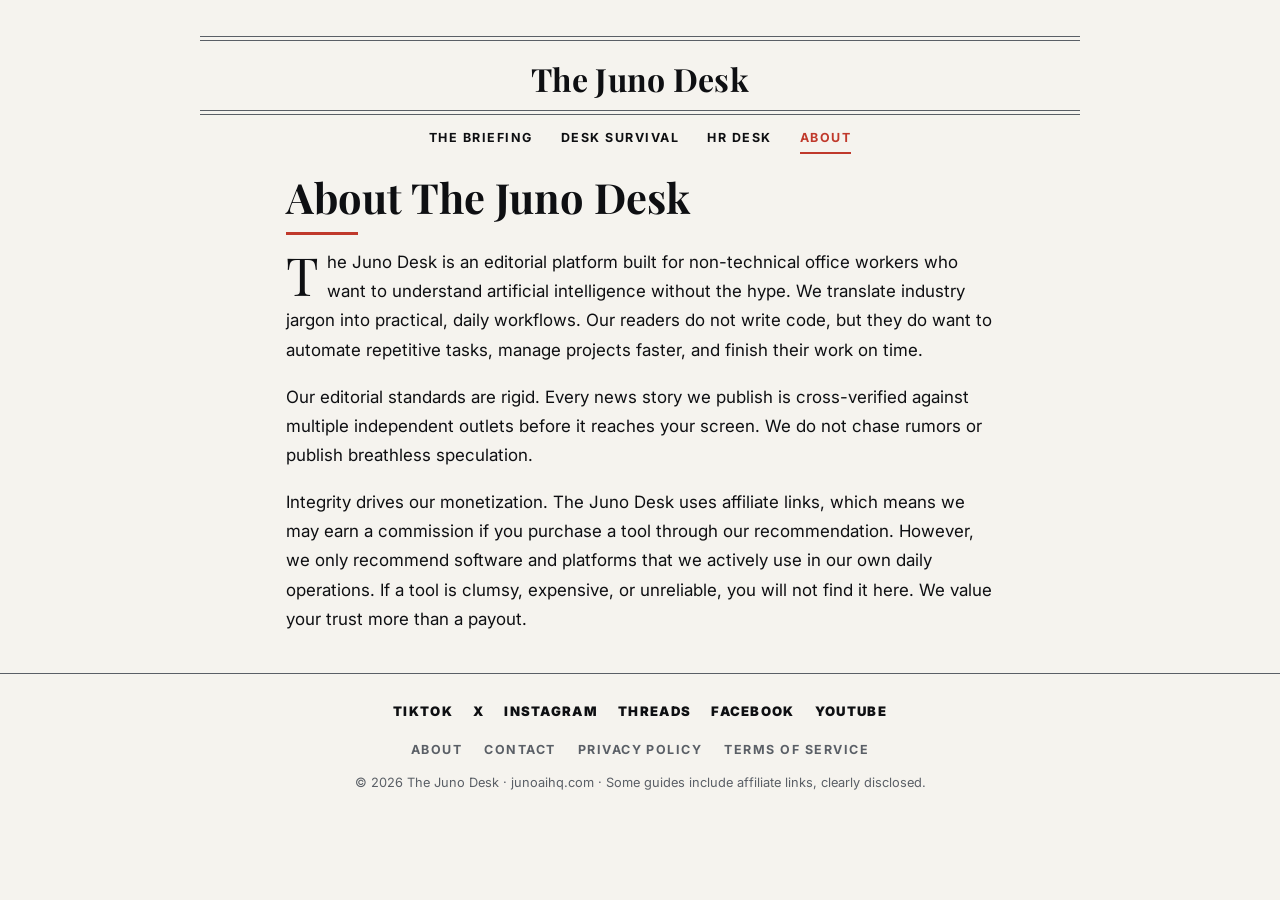
==== about/index.html @ b9f9208d "feat: add footer social links (6 channels) + about/privacy/terms/contact pages" ====
<!DOCTYPE html>
<html lang="en">
<head>
<meta charset="UTF-8">
<meta name="viewport" content="width=device-width, initial-scale=1.0">
<title>About — The Juno Desk</title>
<meta name="description" content="The Juno Desk is an editorial platform for non-technical office workers who want to understand AI without the hype.">
<link rel="preconnect" href="https://fonts.googleapis.com">
<link href="https://fonts.googleapis.com/css2?family=Playfair+Display:wght@700&family=Inter:wght@400;700;900&display=swap" rel="stylesheet">
<link rel="stylesheet" href="../style.css">
</head>
<body>

<header>
  <div class="rule-double"></div>
  <h1 class="masthead" style="font-size:2rem; padding:10px 0 4px"><a href="/" style="color:inherit;text-decoration:none">The Juno Desk</a></h1>
  <div class="rule-double"></div>
  <nav>
    <a href="/">The Briefing</a>
    <a href="/desk-survival/">Desk Survival</a>
    <a href="/hr-desk/">HR Desk</a>
    <a href="/about/" class="active">About</a>
  </nav>
</header>

<main class="wrap article-body">

  <h1>About The Juno Desk</h1>

  <p class="lead">The Juno Desk is an editorial platform built for non-technical office workers who want to understand artificial intelligence without the hype. We translate industry jargon into practical, daily workflows. Our readers do not write code, but they do want to automate repetitive tasks, manage projects faster, and finish their work on time.</p>

  <p>Our editorial standards are rigid. Every news story we publish is cross-verified against multiple independent outlets before it reaches your screen. We do not chase rumors or publish breathless speculation.</p>

  <p>Integrity drives our monetization. The Juno Desk uses affiliate links, which means we may earn a commission if you purchase a tool through our recommendation. However, we only recommend software and platforms that we actively use in our own daily operations. If a tool is clumsy, expensive, or unreliable, you will not find it here. We value your trust more than a payout.</p>

</main>

<footer>
  <div class="social wrap">
    <a href="https://www.tiktok.com/@junoaihq" target="_blank" rel="noopener">TikTok</a>
    <a href="https://x.com/junoaihq" target="_blank" rel="noopener">X</a>
    <a href="https://www.instagram.com/junoaihq" target="_blank" rel="noopener">Instagram</a>
    <a href="https://www.threads.com/@junoaihq" target="_blank" rel="noopener">Threads</a>
    <a href="https://www.facebook.com/junoaihq" target="_blank" rel="noopener">Facebook</a>
    <a href="https://www.youtube.com/@junoaihq" target="_blank" rel="noopener">YouTube</a>
  </div>
  <div class="links wrap">
    <a href="/about/">About</a>
    <a href="/contact/">Contact</a>
    <a href="/privacy/">Privacy Policy</a>
    <a href="/terms/">Terms of Service</a>
  </div>
  <p class="fine">© 2026 The Juno Desk · junoaihq.com · Some guides include affiliate links, clearly disclosed.</p>
</footer>

</body>
</html>
---- style.css ----
/* THE JUNO DESK — Broadsheet Authority (tokens: content-studio-preview/DESIGN-juno.md) */
:root {
  --ink: #0E0F12;
  --slate: #5A5F66;
  --red: #C0392B;
  --paper: #F5F3EE;
  --verified: #1E7F5C;
}
* { margin: 0; padding: 0; box-sizing: border-box; }
body {
  background: var(--paper);
  color: var(--ink);
  font-family: 'Inter', -apple-system, sans-serif;
  font-size: 1.06rem;
  line-height: 1.72;
}
.wrap { max-width: 68ch; margin: 0 auto; padding: 0 20px; }

/* Masthead */
header { text-align: center; padding: 36px 16px 0; }
.rule-double { border-top: 1px solid var(--slate); border-bottom: 1px solid var(--slate); height: 5px; max-width: 880px; margin: 0 auto; }
h1.masthead {
  font-family: 'Playfair Display', Georgia, serif;
  font-weight: 700; font-size: clamp(2.2rem, 7vw, 4rem);
  letter-spacing: 0.01em; padding: 14px 0 6px;
}
.tagline {
  font-family: 'Inter', sans-serif; font-weight: 700; font-size: 0.78rem;
  text-transform: uppercase; letter-spacing: 0.12em; color: var(--slate);
  padding-bottom: 14px;
}
nav { display: flex; justify-content: center; gap: 28px; padding: 12px 0; flex-wrap: wrap; }
nav a {
  font-weight: 700; font-size: 0.78rem; text-transform: uppercase;
  letter-spacing: 0.12em; color: var(--ink); text-decoration: none;
}
nav a.active, nav a:hover { color: var(--red); border-bottom: 2px solid var(--red); padding-bottom: 3px; }

/* Article list */
main { padding: 44px 0 24px; }
.kicker {
  font-weight: 700; font-size: 0.74rem; text-transform: uppercase;
  letter-spacing: 0.12em; color: var(--red);
}
article.teaser { padding: 26px 0; border-bottom: 1px solid rgba(90,95,102,0.35); }
article.teaser h2 {
  font-family: 'Playfair Display', Georgia, serif;
  font-weight: 700; font-size: 1.7rem; line-height: 1.18; padding: 6px 0 8px;
}
article.teaser h2 a { color: var(--ink); text-decoration: none; }
article.teaser h2 a:hover { text-decoration: underline; text-decoration-color: var(--red); text-underline-offset: 5px; }
.dek { color: var(--slate); font-size: 0.98rem; }

/* Article page */
.article-body h1 {
  font-family: 'Playfair Display', Georgia, serif;
  font-weight: 700; font-size: clamp(1.9rem, 5vw, 2.6rem); line-height: 1.12; padding: 8px 0 4px;
}
.article-body h1::after { content: ""; display: block; width: 72px; border-bottom: 3px solid var(--red); margin-top: 12px; }
.article-body h2 { font-family: 'Playfair Display', Georgia, serif; font-weight: 700; font-size: 1.45rem; padding: 26px 0 6px; }
.article-body p { padding: 9px 0; }
.article-body p.lead::first-letter {
  font-family: 'Playfair Display', Georgia, serif; font-size: 3.1em;
  float: left; line-height: 0.85; padding: 4px 8px 0 0; color: var(--ink);
}

/* Prompt block — bản in âm bản */
.prompt-block {
  background: var(--ink); color: var(--paper); border-radius: 4px;
  padding: 18px; margin: 14px 0; font-family: ui-monospace, 'Cascadia Code', monospace;
  font-size: 0.92rem; white-space: pre-wrap; position: relative;
}
.prompt-block .copy {
  position: absolute; top: 10px; right: 10px; background: none;
  border: 1px solid var(--red); color: var(--red); border-radius: 2px;
  font-weight: 700; font-size: 0.68rem; text-transform: uppercase;
  letter-spacing: 0.12em; padding: 4px 9px; cursor: pointer;
}
.prompt-block .copy:hover { background: var(--red); color: var(--paper); }

/* Email capture */
.capture { background: var(--ink); color: var(--paper); border-radius: 4px; padding: 34px 28px; margin: 40px 0; text-align: center; }
.capture h3 { font-family: 'Playfair Display', Georgia, serif; font-weight: 700; font-size: 1.6rem; padding-bottom: 6px; }
.capture p { color: rgba(245,243,238,0.75); font-size: 0.95rem; padding-bottom: 16px; }
.capture form { display: flex; gap: 10px; max-width: 420px; margin: 0 auto; }
.capture input {
  flex: 1; background: transparent; border: 1px solid var(--slate);
  border-radius: 2px; color: var(--paper); padding: 11px 13px; font-size: 0.95rem;
}
.capture button {
  background: var(--red); color: var(--paper); border: none; border-radius: 2px;
  font-weight: 700; font-size: 0.78rem; text-transform: uppercase;
  letter-spacing: 0.12em; padding: 11px 20px; cursor: pointer;
}

/* ── SKIM LAYER (rule: punchline phải nổi ở tầng lướt) ── */
.byline { color: var(--slate); font-size: 0.85rem; padding: 14px 0 4px; }
.standfirst {
  font-size: 1.22rem; line-height: 1.55; color: var(--slate);
  padding: 14px 0 6px; border-bottom: 1px solid rgba(90,95,102,0.35); margin-bottom: 10px;
}
.pullquote {
  font-family: 'Playfair Display', Georgia, serif; font-weight: 700;
  font-size: 1.75rem; line-height: 1.3; padding: 30px 0 26px; margin: 18px 0;
  border-top: 1px solid rgba(90,95,102,0.35); border-bottom: 1px solid rgba(90,95,102,0.35);
}
.pullquote::before { content: ""; display: block; width: 64px; border-top: 4px solid var(--red); padding-bottom: 20px; }
.statcard {
  background: #ffffff; border: 1px solid rgba(90,95,102,0.3); border-radius: 2px;
  padding: 26px 24px; margin: 24px 0; box-shadow: 3px 3px 0 rgba(14,15,18,0.08);
}
.statcard .num {
  font-family: 'Playfair Display', Georgia, serif; font-weight: 700;
  font-size: 2.6rem; line-height: 1; border-bottom: 3px solid var(--red);
  display: inline-block; padding-bottom: 8px; margin-bottom: 10px;
}
.statcard .lbl { color: var(--slate); font-size: 0.95rem; }
.ed-note {
  font-style: italic; color: var(--slate); font-size: 0.95rem;
  border-left: 3px solid var(--red); padding: 4px 0 4px 14px; margin: 18px 0;
}
.ed-note b { color: var(--red); font-style: normal; font-size: 0.74rem;
  text-transform: uppercase; letter-spacing: 0.12em; font-weight: 700; }
.stamp {
  display: inline-block; transform: rotate(-3deg); border: 3px solid var(--verified);
  color: var(--verified); border-radius: 2px; font-weight: 900; font-size: 1.05rem;
  text-transform: uppercase; letter-spacing: 0.1em; padding: 6px 14px; margin: 8px 0;
}
.stamp.fail { border-color: var(--red); color: var(--red); transform: rotate(2deg); }
article.teaser .pull-line {
  font-family: 'Playfair Display', Georgia, serif; font-weight: 700;
  font-size: 1.14rem; padding-top: 8px;
}
article.teaser .pull-line::before { content: "— "; color: var(--red); }

/* Footer */
footer { border-top: 1px solid var(--slate); margin-top: 30px; padding: 26px 0 46px; text-align: center; }
.social { display: flex; justify-content: center; gap: 20px; flex-wrap: wrap; padding-bottom: 16px; }
.social a { color: var(--ink); font-weight: 900; font-size: 0.82rem; text-transform: uppercase; letter-spacing: 0.1em; text-decoration: none; }
.social a:hover { color: var(--red); }
footer .links { display: flex; justify-content: center; gap: 22px; flex-wrap: wrap; padding-bottom: 12px; }
footer a { color: var(--slate); font-size: 0.78rem; font-weight: 700; text-transform: uppercase; letter-spacing: 0.12em; text-decoration: none; }
footer a:hover { color: var(--red); }
footer .fine { color: var(--slate); font-size: 0.8rem; }
@media (max-width: 520px) { .capture form { flex-direction: column; } }
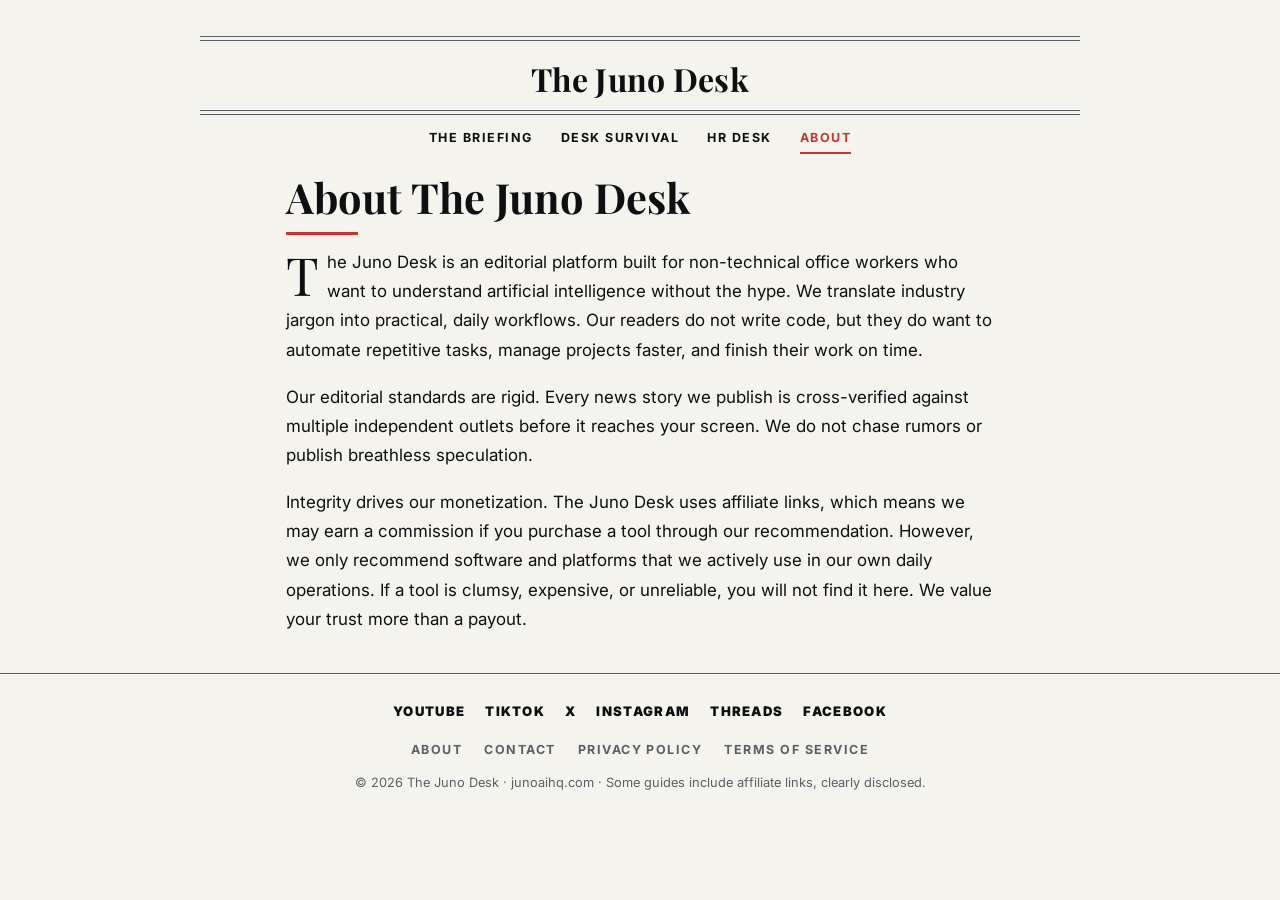
==== commit f99a3ccf: "Publish ChatGPT Google Sheets free-account guide; YouTube-first social footer - New article: desk-su" ====
--- a/about/index.html
+++ b/about/index.html
@@ -8,6 +8,60 @@
 <link rel="preconnect" href="https://fonts.googleapis.com">
 <link href="https://fonts.googleapis.com/css2?family=Playfair+Display:wght@700&family=Inter:wght@400;700;900&display=swap" rel="stylesheet">
 <link rel="stylesheet" href="../style.css">
+  <link rel="canonical" href="https://junoaihq.com/about/">
+  <meta property="og:title" content="About — The Juno Desk">
+  <meta property="og:description" content="The Juno Desk is an editorial platform for non-technical office workers who want to understand AI without the hype.">
+  <meta property="og:type" content="website">
+  <meta property="og:url" content="https://junoaihq.com/about/">
+  <meta property="og:site_name" content="The Juno Desk">
+  <meta name="twitter:card" content="summary_large_image">
+  <meta property="og:image" content="https://junoaihq.com/og-image.png">
+  <meta name="twitter:image" content="https://junoaihq.com/og-image.png">
+  <link rel="icon" href="/favicon.ico" sizes="any">
+  <link rel="icon" href="/favicon-32.png" type="image/png" sizes="32x32">
+  <link rel="apple-touch-icon" href="/apple-touch-icon.png">
+  <link rel="alternate" type="application/rss+xml" title="The Juno Desk" href="/feed.xml">
+  <meta name="twitter:site" content="@junoaihq">
+  <meta name="twitter:title" content="About — The Juno Desk">
+  <meta name="twitter:description" content="The Juno Desk is an editorial platform for non-technical office workers who want to understand AI without the hype.">
+  <meta name="robots" content="index, follow">
+  <meta name="referrer" content="strict-origin-when-cross-origin">
+  <script type="application/ld+json">
+{
+  "@context": "https://schema.org",
+  "@graph": [
+    {
+      "@type": "WebPage",
+      "@id": "https://junoaihq.com/about/#webpage",
+      "url": "https://junoaihq.com/about/",
+      "name": "About — The Juno Desk",
+      "description": "The Juno Desk is an editorial platform for non-technical office workers who want to understand AI without the hype.",
+      "breadcrumb": {
+        "@id": "https://junoaihq.com/about/#breadcrumb"
+      }
+    },
+    {
+      "@type": "BreadcrumbList",
+      "@id": "https://junoaihq.com/about/#breadcrumb",
+      "itemListElement": [
+        {
+          "@type": "ListItem",
+          "position": 1,
+          "name": "Home",
+          "item": "https://junoaihq.com/"
+        },
+        {
+          "@type": "ListItem",
+          "position": 2,
+          "name": "About",
+          "item": "https://junoaihq.com/about/"
+        }
+      ]
+    }
+  ]
+}
+  </script>
+
 </head>
 <body>
 
@@ -37,13 +91,13 @@
 
 <footer>
   <div class="social wrap">
+    <a href="https://www.youtube.com/@junoaihq" target="_blank" rel="noopener">YouTube</a>
     <a href="https://www.tiktok.com/@junoaihq" target="_blank" rel="noopener">TikTok</a>
     <a href="https://x.com/junoaihq" target="_blank" rel="noopener">X</a>
     <a href="https://www.instagram.com/junoaihq" target="_blank" rel="noopener">Instagram</a>
     <a href="https://www.threads.com/@junoaihq" target="_blank" rel="noopener">Threads</a>
     <a href="https://www.facebook.com/junoaihq" target="_blank" rel="noopener">Facebook</a>
-    <a href="https://www.youtube.com/@junoaihq" target="_blank" rel="noopener">YouTube</a>
-  </div>
+    </div>
   <div class="links wrap">
     <a href="/about/">About</a>
     <a href="/contact/">Contact</a>
--- a/style.css
+++ b/style.css
@@ -133,6 +133,11 @@
 }
 article.teaser .pull-line::before { content: "— "; color: var(--red); }
 
+/* Broadsheet Table Styles */
+table { width: 100%; border-collapse: collapse; margin: 20px 0; font-size: 0.92rem; line-height: 1.5; }
+th, td { padding: 10px 12px; border-bottom: 1px solid rgba(90,95,102,0.25); text-align: left; vertical-align: top; }
+th { font-family: 'Playfair Display', Georgia, serif; font-weight: 700; color: var(--ink); border-bottom: 2px solid var(--slate); }
+
 /* Footer */
 footer { border-top: 1px solid var(--slate); margin-top: 30px; padding: 26px 0 46px; text-align: center; }
 .social { display: flex; justify-content: center; gap: 20px; flex-wrap: wrap; padding-bottom: 16px; }
